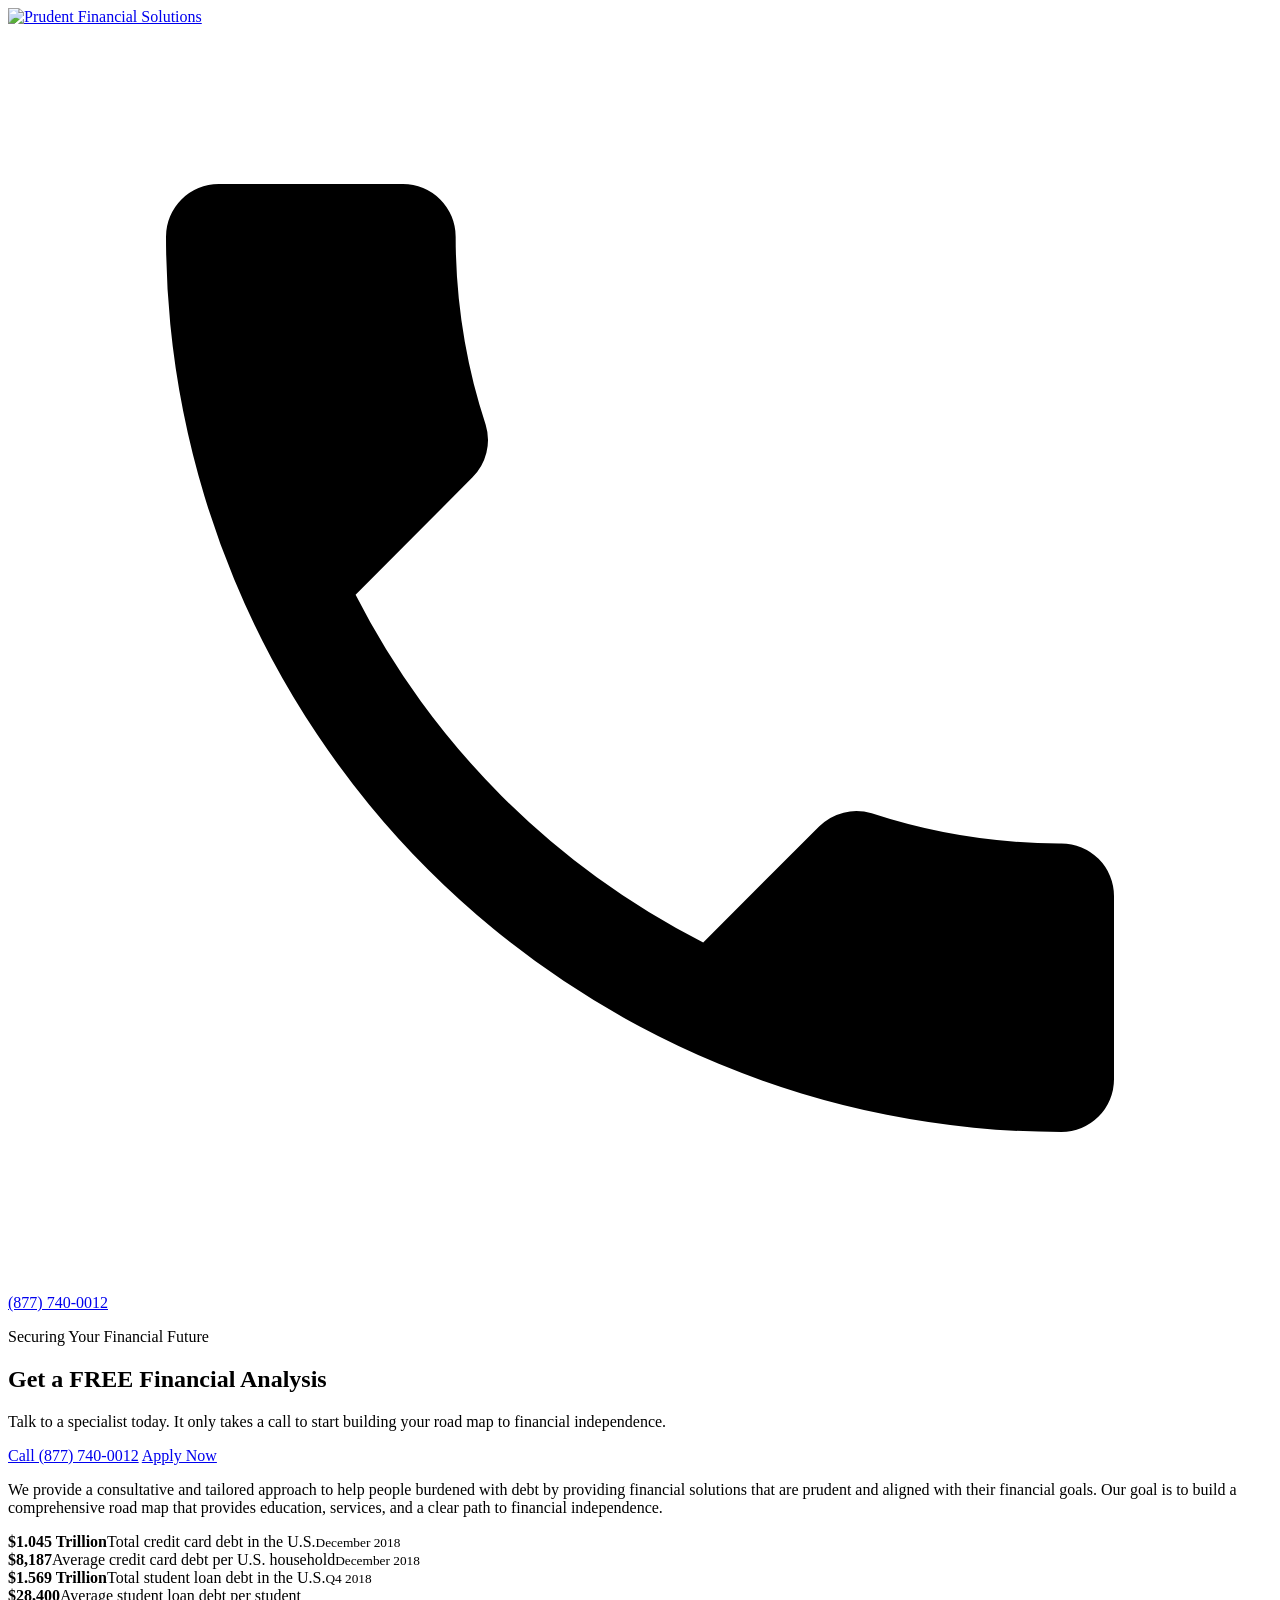
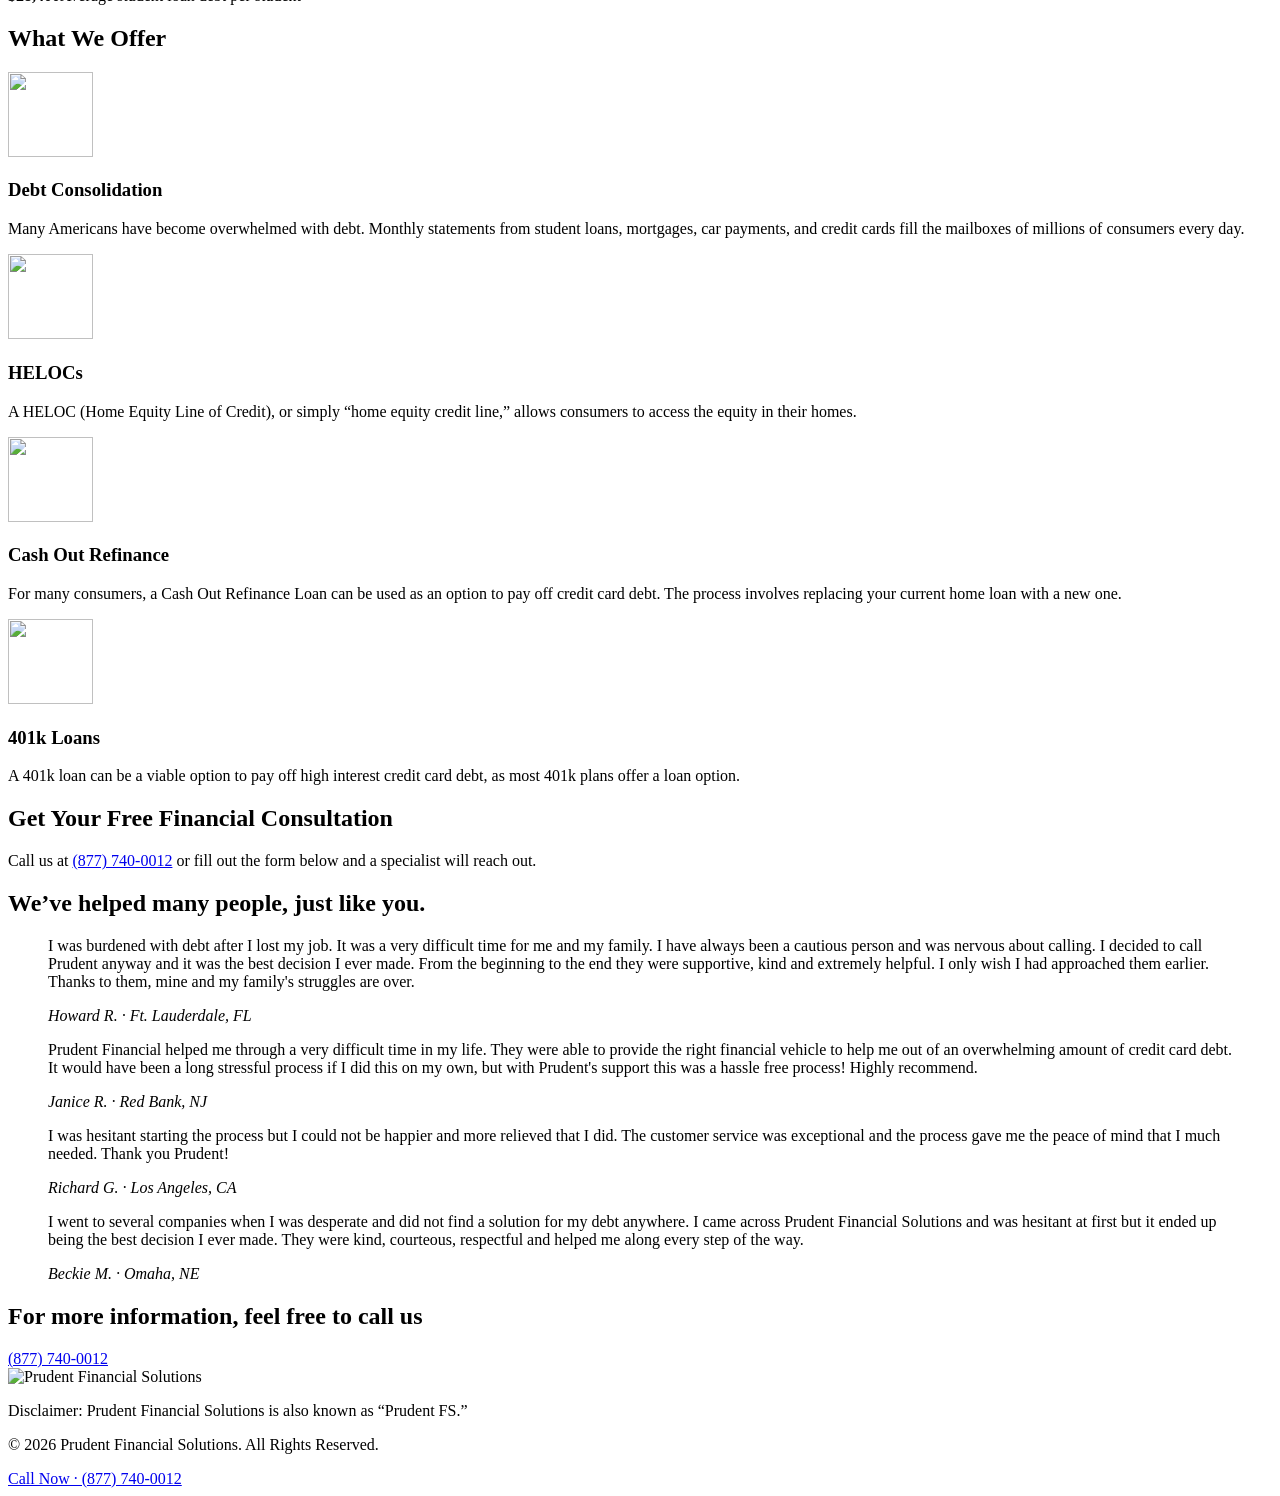
==== public/index.html @ d7952933 "Single-page Prudent Financial Solutions site for Cloudflare Rebuilt from the June 2026 archive of pr" ====
<!doctype html>
<html lang="en">
<head>
  <meta charset="utf-8">
  <meta name="viewport" content="width=device-width, initial-scale=1">
  <title>Prudent Financial Solutions | Free Financial Analysis</title>
  <meta name="description" content="Prudent Financial Solutions provides a consultative, tailored approach to help people burdened with debt. Call (877) 740-0012 for a free financial analysis.">
  <link rel="canonical" href="https://prudentfinancialsolutions.com/">
  <link rel="icon" href="/img/favicon-32.png" sizes="32x32">
  <link rel="apple-touch-icon" href="/img/apple-touch-icon.png">
  <meta property="og:title" content="Prudent Financial Solutions">
  <meta property="og:description" content="Securing your financial future. Call (877) 740-0012 for a free financial analysis.">
  <meta property="og:image" content="https://prudentfinancialsolutions.com/img/hero.webp">
  <link rel="preconnect" href="https://fonts.googleapis.com">
  <link rel="preconnect" href="https://fonts.gstatic.com" crossorigin>
  <link href="https://fonts.googleapis.com/css2?family=Roboto:wght@300;400;500;700;900&display=swap" rel="stylesheet">
  <link rel="stylesheet" href="/styles.css">
</head>
<body>

  <header class="site-header">
    <div class="container header-inner">
      <a href="/" class="logo"><img src="/img/logo.png" alt="Prudent Financial Solutions" width="314" height="101"></a>
      <a href="tel:+18777400012" class="btn btn-orange header-call">
        <svg viewBox="0 0 24 24" aria-hidden="true"><path d="M6.6 10.8a15.1 15.1 0 0 0 6.6 6.6l2.2-2.2a1 1 0 0 1 1-.25 11.4 11.4 0 0 0 3.6.57 1 1 0 0 1 1 1V20a1 1 0 0 1-1 1A17 17 0 0 1 3 4a1 1 0 0 1 1-1h3.5a1 1 0 0 1 1 1c0 1.25.2 2.45.57 3.57a1 1 0 0 1-.25 1z"/></svg>
        <span>(877) 740-0012</span>
      </a>
    </div>
  </header>

  <main>
    <section class="hero">
      <div class="container">
        <div class="hero-copy">
          <p class="eyebrow">Securing Your Financial Future</p>
          <h1>Get a <span>FREE</span> Financial Analysis</h1>
          <p class="lead">Talk to a specialist today. It only takes a call to start building your road map to financial independence.</p>
          <div class="hero-actions">
            <a href="tel:+18777400012" class="btn btn-orange btn-lg">Call (877) 740-0012</a>
            <a href="#apply" class="btn btn-outline btn-lg">Apply Now</a>
          </div>
        </div>
      </div>
    </section>

    <section class="intro">
      <div class="container narrow">
        <p>We provide a consultative and tailored approach to help people burdened with debt by providing financial solutions that are prudent and aligned with their financial goals. Our goal is to build a comprehensive road map that provides education, services, and a clear path to financial independence.</p>
      </div>
    </section>

    <section class="stats">
      <div class="container stats-grid">
        <div class="stat"><strong>$1.045 Trillion</strong><span>Total credit card debt in the U.S.</span><small>December 2018</small></div>
        <div class="stat"><strong>$8,187</strong><span>Average credit card debt per U.S. household</span><small>December 2018</small></div>
        <div class="stat"><strong>$1.569 Trillion</strong><span>Total student loan debt in the U.S.</span><small>Q4 2018</small></div>
        <div class="stat"><strong>$28,400</strong><span>Average student loan debt per student</span><small>&nbsp;</small></div>
      </div>
    </section>

    <section class="services" id="services">
      <div class="container">
        <h2>What We Offer</h2>
        <div class="services-grid">
          <article class="card">
            <img src="/img/svc-consolidation.webp" alt="" width="85" height="85">
            <h3>Debt Consolidation</h3>
            <p>Many Americans have become overwhelmed with debt. Monthly statements from student loans, mortgages, car payments, and credit cards fill the mailboxes of millions of consumers every day.</p>
          </article>
          <article class="card">
            <img src="/img/svc-heloc.webp" alt="" width="85" height="85">
            <h3>HELOCs</h3>
            <p>A HELOC (Home Equity Line of Credit), or simply &ldquo;home equity credit line,&rdquo; allows consumers to access the equity in their homes.</p>
          </article>
          <article class="card">
            <img src="/img/svc-refi.png" alt="" width="85" height="85">
            <h3>Cash Out Refinance</h3>
            <p>For many consumers, a Cash Out Refinance Loan can be used as an option to pay off credit card debt. The process involves replacing your current home loan with a new one.</p>
          </article>
          <article class="card">
            <img src="/img/svc-401k.png" alt="" width="85" height="85">
            <h3>401k Loans</h3>
            <p>A 401k loan can be a viable option to pay off high interest credit card debt, as most 401k plans offer a loan option.</p>
          </article>
        </div>
      </div>
    </section>

    <section class="apply" id="apply">
      <div class="container narrow">
        <h2>Get Your Free Financial Consultation</h2>
        <p>Call us at <a href="tel:+18777400012">(877) 740-0012</a> or fill out the form below and a specialist will reach out.</p>
        <div class="form-embed">
          <!-- FORM EMBED: paste the embed code for your form here -->
        </div>
      </div>
    </section>

    <section class="testimonials">
      <div class="container">
        <h2>We&rsquo;ve helped many people, just like you.</h2>
        <div class="testimonials-grid">
          <blockquote>
            <p>I was burdened with debt after I lost my job. It was a very difficult time for me and my family. I have always been a cautious person and was nervous about calling. I decided to call Prudent anyway and it was the best decision I ever made. From the beginning to the end they were supportive, kind and extremely helpful. I only wish I had approached them earlier. Thanks to them, mine and my family's struggles are over.</p>
            <cite>Howard R. &middot; Ft. Lauderdale, FL</cite>
          </blockquote>
          <blockquote>
            <p>Prudent Financial helped me through a very difficult time in my life. They were able to provide the right financial vehicle to help me out of an overwhelming amount of credit card debt. It would have been a long stressful process if I did this on my own, but with Prudent's support this was a hassle free process! Highly recommend.</p>
            <cite>Janice R. &middot; Red Bank, NJ</cite>
          </blockquote>
          <blockquote>
            <p>I was hesitant starting the process but I could not be happier and more relieved that I did. The customer service was exceptional and the process gave me the peace of mind that I much needed. Thank you Prudent!</p>
            <cite>Richard G. &middot; Los Angeles, CA</cite>
          </blockquote>
          <blockquote>
            <p>I went to several companies when I was desperate and did not find a solution for my debt anywhere. I came across Prudent Financial Solutions and was hesitant at first but it ended up being the best decision I ever made. They were kind, courteous, respectful and helped me along every step of the way.</p>
            <cite>Beckie M. &middot; Omaha, NE</cite>
          </blockquote>
        </div>
      </div>
    </section>

    <section class="cta">
      <div class="container">
        <h2>For more information, feel free to call us</h2>
        <a href="tel:+18777400012" class="btn btn-orange btn-lg">(877) 740-0012</a>
      </div>
    </section>
  </main>

  <footer class="site-footer">
    <div class="container">
      <img src="/img/logo.png" alt="Prudent Financial Solutions" width="200" height="64" class="footer-logo">
      <p>Disclaimer: Prudent Financial Solutions is also known as &ldquo;Prudent FS.&rdquo;</p>
      <p>&copy; <span id="year">2026</span> Prudent Financial Solutions. All Rights Reserved.</p>
    </div>
  </footer>

  <a href="tel:+18777400012" class="mobile-call">Call Now &middot; (877) 740-0012</a>

  <script>document.getElementById('year').textContent = new Date().getFullYear();</script>
</body>
</html>
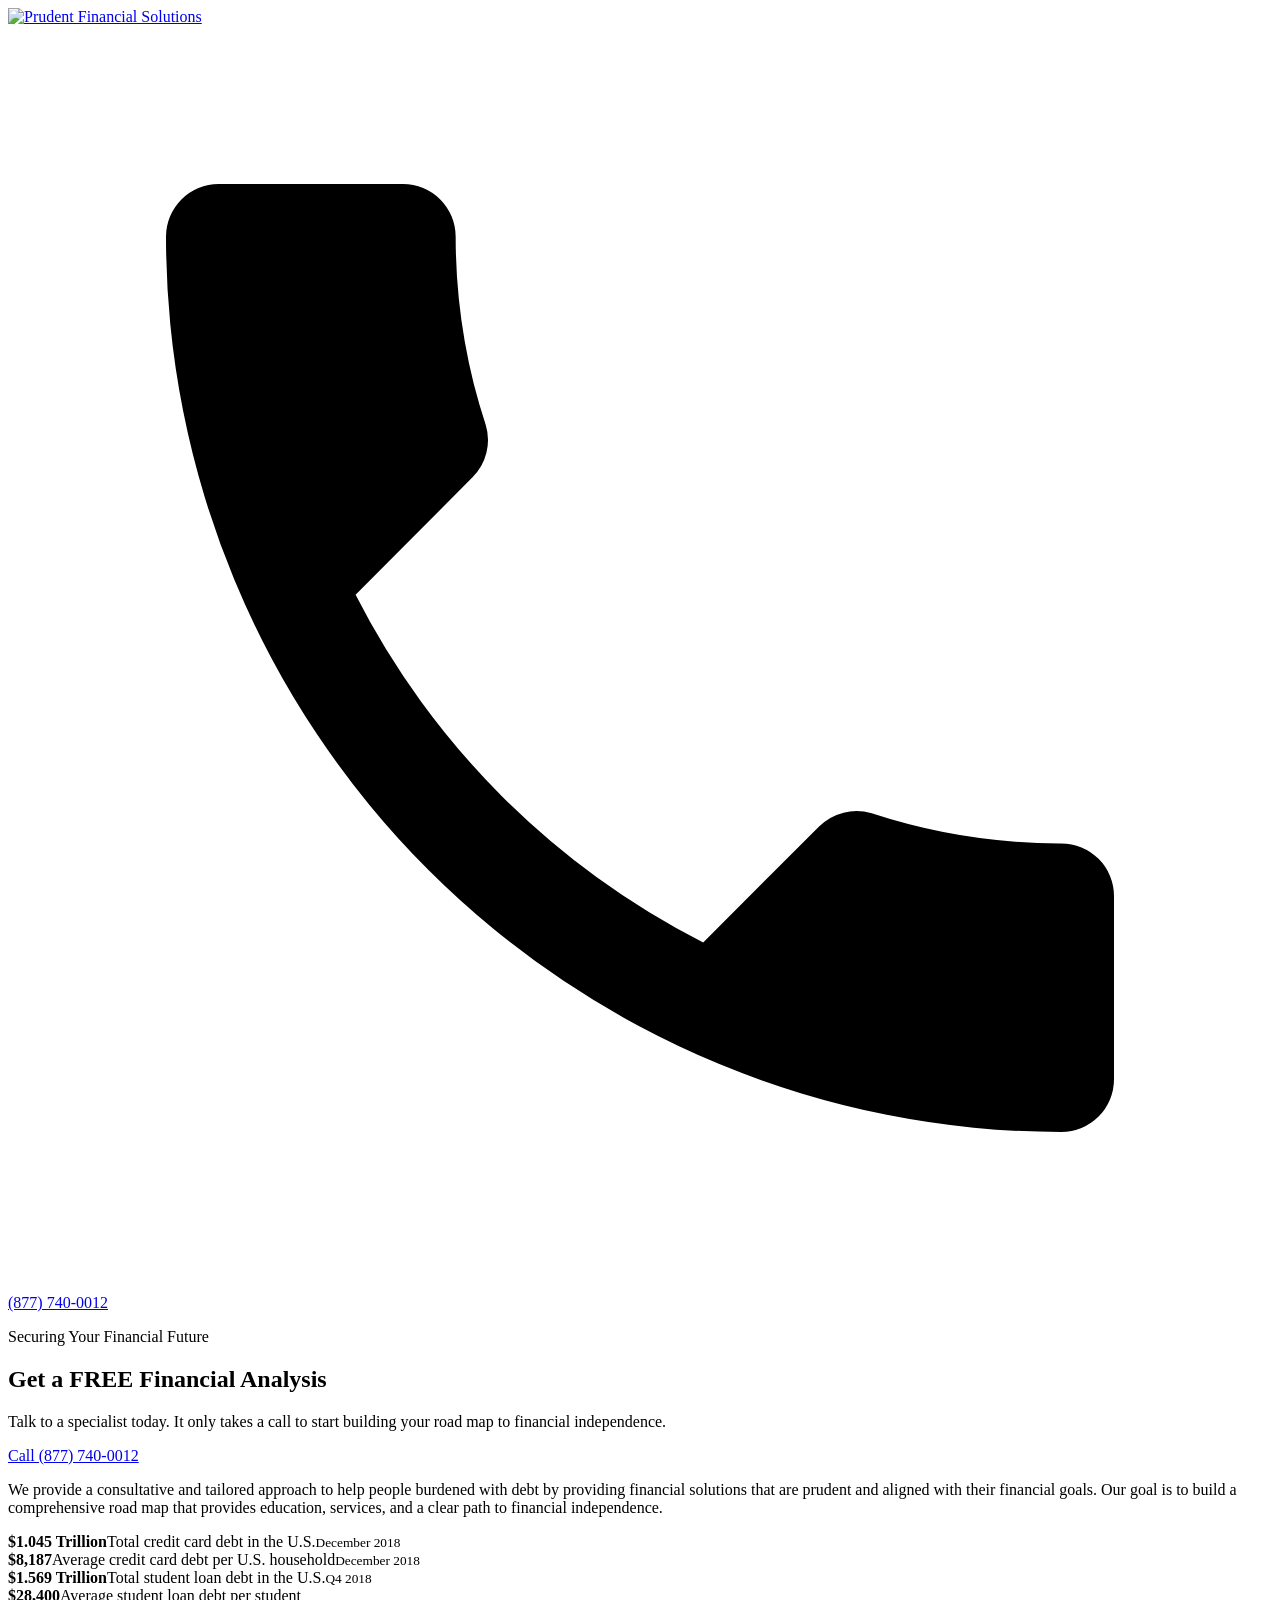
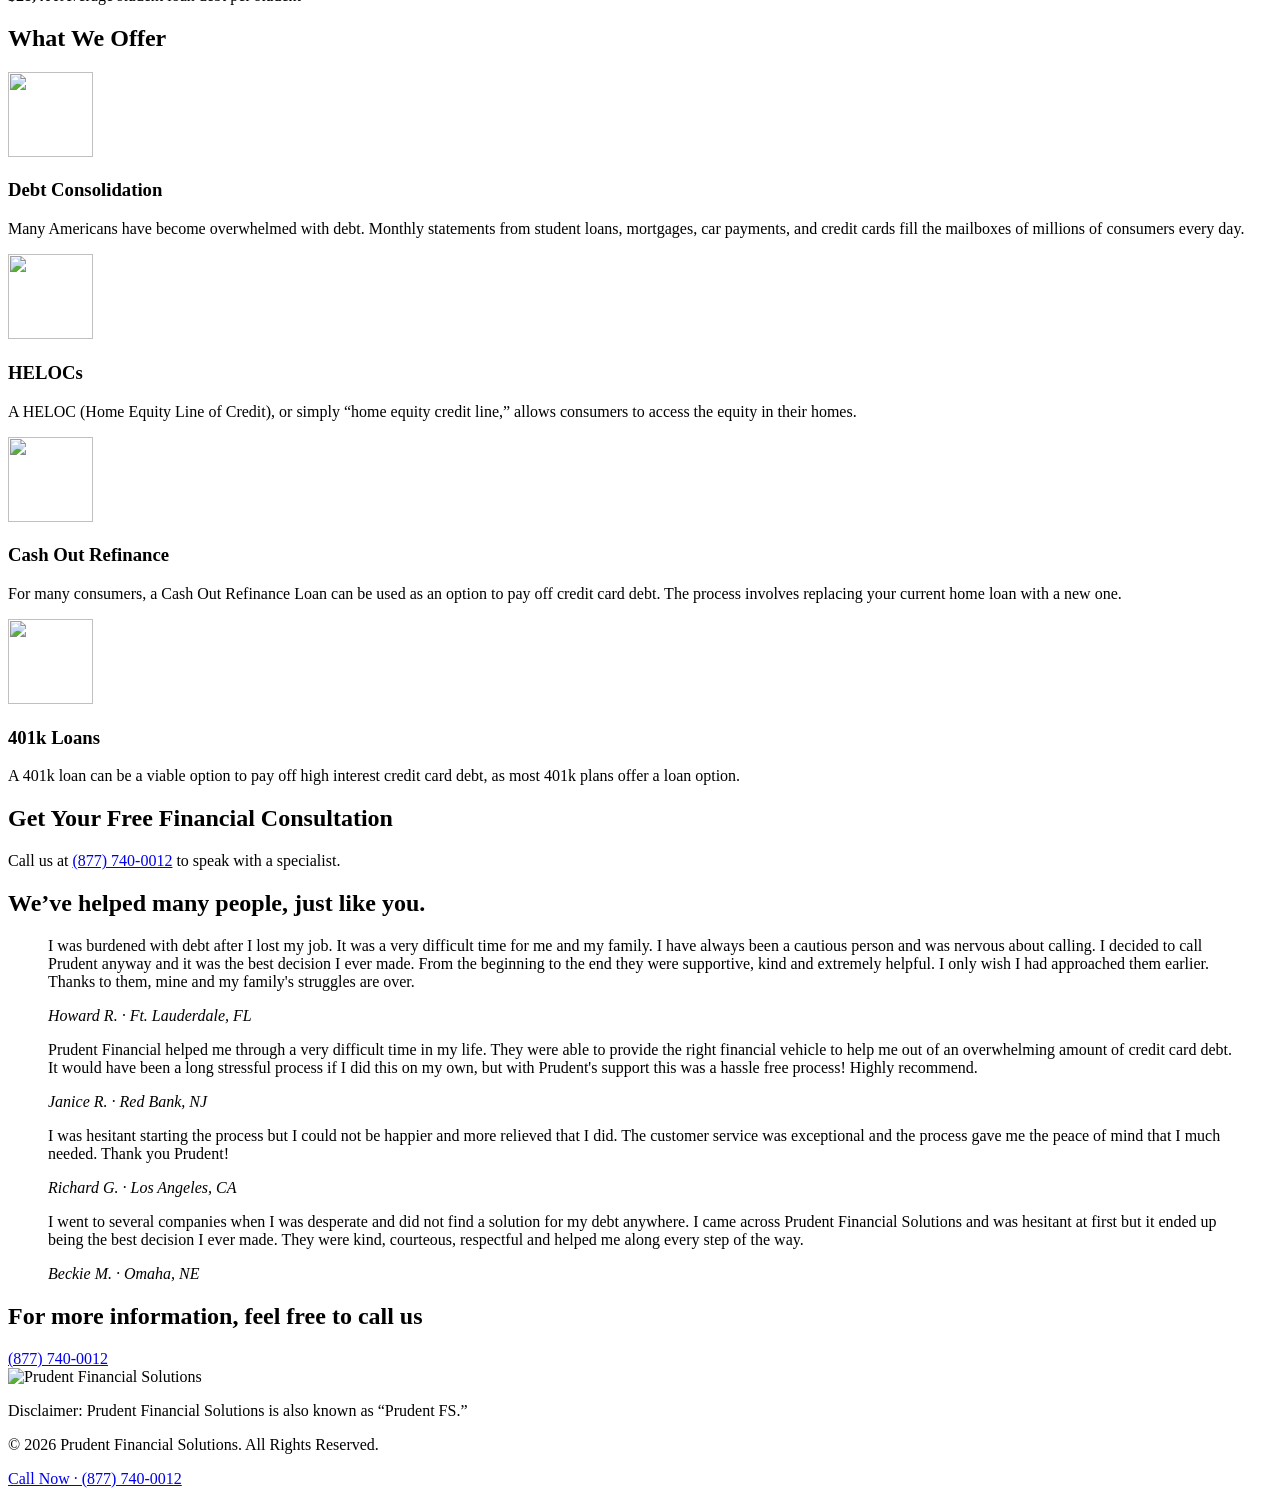
==== commit 26dc019f: "Remove Apply Now button; call-only for now Co-Authored-By: Claude Opus 5.5 <noreply@anthropic.com>" ====
--- a/public/index.html
+++ b/public/index.html
@@ -37,7 +37,6 @@
           <p class="lead">Talk to a specialist today. It only takes a call to start building your road map to financial independence.</p>
           <div class="hero-actions">
             <a href="tel:+18777400012" class="btn btn-orange btn-lg">Call (877) 740-0012</a>
-            <a href="#apply" class="btn btn-outline btn-lg">Apply Now</a>
           </div>
         </div>
       </div>
@@ -89,7 +88,7 @@
     <section class="apply" id="apply">
       <div class="container narrow">
         <h2>Get Your Free Financial Consultation</h2>
-        <p>Call us at <a href="tel:+18777400012">(877) 740-0012</a> or fill out the form below and a specialist will reach out.</p>
+        <p>Call us at <a href="tel:+18777400012">(877) 740-0012</a> to speak with a specialist.</p>
         <div class="form-embed">
           <!-- FORM EMBED: paste the embed code for your form here -->
         </div>
